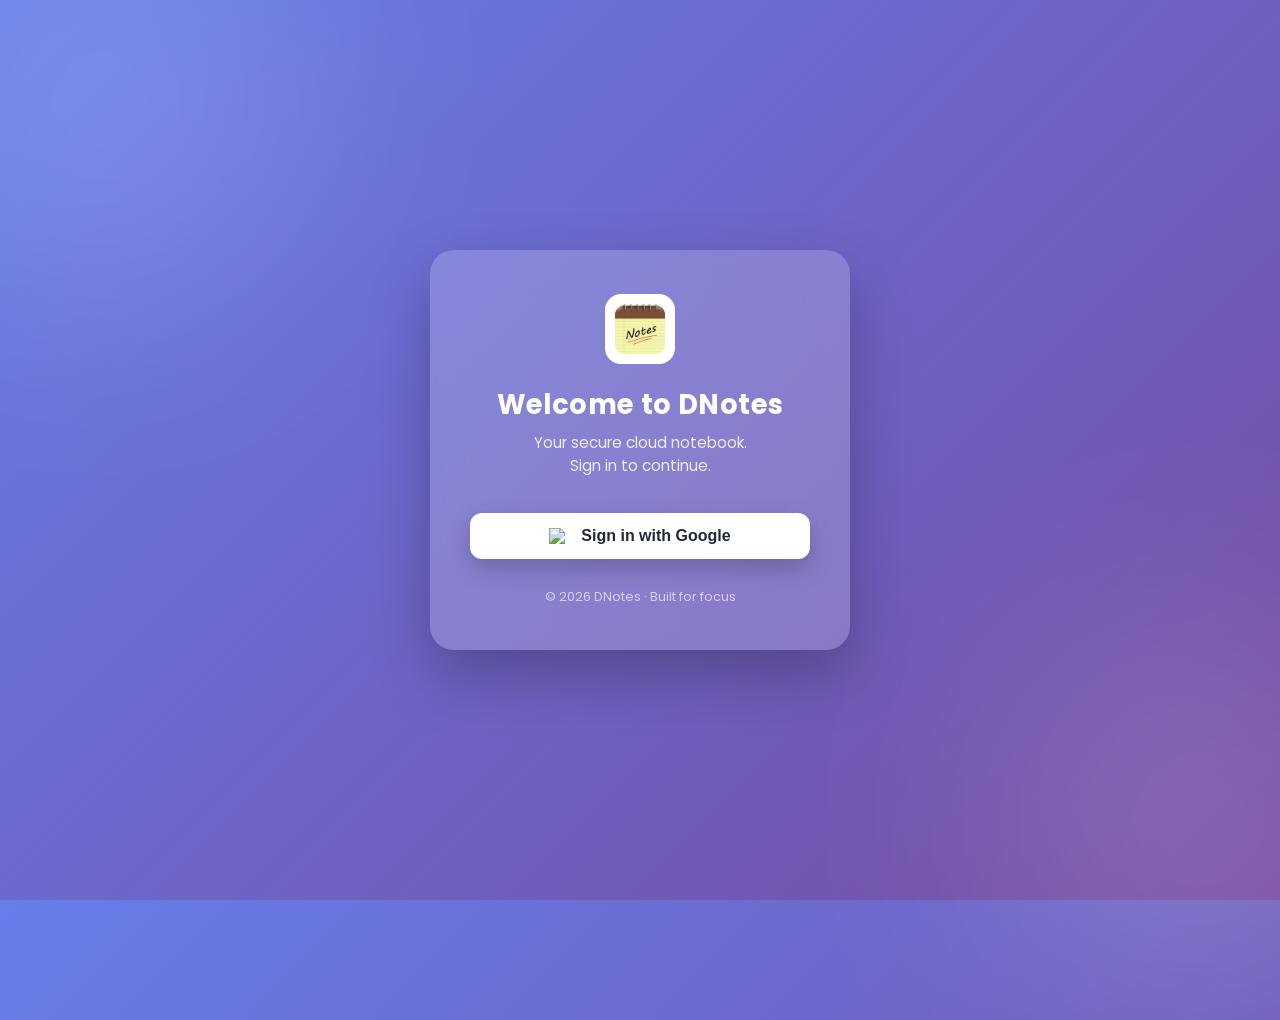
==== index.html @ bc9356ae "authpapa" ====
<!DOCTYPE html>
<html lang="en">
<head>
  <meta charset="UTF-8" />
  <meta name="viewport" content="width=device-width, initial-scale=1.0" />
  <title>DNotes | Login</title>
  <link rel="manifest" href="manifest.json">
  <meta name="mobile-web-app-capable" content="yes">
<meta name="apple-mobile-web-app-capable" content="yes">
<meta name="apple-mobile-web-app-status-bar-style" content="black-translucent">
<meta name="theme-color" content="#667eea">
<!-- Favicon -->
<link rel="icon" href="Diamond_Comapny_Logo.png" type="image/png">

  <!-- Google Font -->
  <link href="https://fonts.googleapis.com/css2?family=Poppins:wght@400;500;600;700&display=swap" rel="stylesheet">

  <style>
    * {
      box-sizing: border-box;
    }

    body {
      margin: 0;
      height: 100vh;
      font-family: 'Poppins', sans-serif;
      background: linear-gradient(135deg, #667eea, #764ba2);
      display: flex;
      align-items: center;
      justify-content: center;
      overflow: hidden;
    }

    /* soft animated blobs */
    .blob {
      position: absolute;
      width: 400px;
      height: 400px;
      background: rgba(255, 255, 255, 0.15);
      filter: blur(120px);
      border-radius: 50%;
      animation: float 8s infinite alternate ease-in-out;
    }

    .blob.one { top: -100px; left: -100px; }
    .blob.two { bottom: -120px; right: -120px; animation-delay: 2s; }

    @keyframes float {
      from { transform: translateY(0); }
      to { transform: translateY(40px); }
    }

    .login-card {
      position: relative;
      z-index: 1;
      width: 90%;
      max-width: 420px;
      padding: 2.8rem 2.5rem;
      background: rgba(255, 255, 255, 0.18);
      backdrop-filter: blur(18px);
      -webkit-backdrop-filter: blur(18px);
      border-radius: 24px;
      box-shadow: 0 25px 60px rgba(0, 0, 0, 0.25);
      text-align: center;
      color: #fff;
      animation: fadeUp 0.8s ease forwards;
    }

    @keyframes fadeUp {
      from { opacity: 0; transform: translateY(20px); }
      to { opacity: 1; transform: translateY(0); }
    }

    .logo {
      width: 70px;
      height: 70px;
      border-radius: 16px;
      background: white;
      padding: 10px;
      margin: 0 auto 1.2rem;
      display: flex;
      align-items: center;
      justify-content: center;
    }

    .logo img {
      width: 100%;
      height: auto;
    }

    h2 {
      margin: 0.5rem 0 0.4rem;
      font-weight: 700;
      font-size: 1.7rem;
      letter-spacing: 0.4px;
    }

    p {
      margin: 0 0 2.2rem;
      font-size: 0.95rem;
      color: rgba(255, 255, 255, 0.85);
      line-height: 1.5;
    }

    .google-btn {
      width: 100%;
      padding: 14px;
      border-radius: 12px;
      border: none;
      cursor: pointer;
      font-size: 1rem;
      font-weight: 600;
      display: flex;
      align-items: center;
      justify-content: center;
      gap: 10px;
      background: #ffffff;
      color: #1f2937;
      transition: transform 0.25s ease, box-shadow 0.25s ease;
      box-shadow: 0 10px 25px rgba(0, 0, 0, 0.2);
    }

    .google-btn:hover {
      transform: translateY(-2px);
      box-shadow: 0 15px 30px rgba(0, 0, 0, 0.25);
    }

    .google-btn img {
      width: 22px;
    }

    .footer-text {
      margin-top: 1.8rem;
      font-size: 0.8rem;
      color: rgba(255, 255, 255, 0.65);
    }
  </style>
</head>

<body>

  <div class="blob one"></div>
  <div class="blob two"></div>

  <div class="login-card">
    <div class="logo">
      <img src="unnamed.png" alt="DNotes Logo">
    </div>

    <h2>Welcome to DNotes</h2>
    <p>Your secure cloud notebook.<br>Sign in to continue.</p>

    <button class="google-btn" id="loginBtn">
      <img src="https://upload.wikimedia.org/wikipedia/commons/thumb/c/c1/Google_%22G%22_logo.svg/250px-Google_%22G%22_logo.svg.png">
      Sign in with Google
    </button>

    <div class="footer-text">
      © 2026 DNotes · Built for focus
    </div>
  </div>
  <script type="module">
    import { initializeApp } from "https://www.gstatic.com/firebasejs/9.23.0/firebase-app.js";
    import { getAuth, signInWithPopup, GoogleAuthProvider } from "https://www.gstatic.com/firebasejs/9.23.0/firebase-auth.js";

    const firebaseConfig = {
      apiKey: "AIzaSyBZTkOnUFqFdNAoK63dI2iCzDoykAjSylI",
      authDomain: "dnotes-cf9f2.firebaseapp.com",
      databaseURL: "https://dnotes-cf9f2-default-rtdb.firebaseio.com",
      projectId: "dnotes-cf9f2",
      storageBucket: "dnotes-cf9f2.firebasestorage.app",
      messagingSenderId: "886010408120",
      appId: "1:886010408120:web:e85c8681e72552c33f584d"
    };

    const app = initializeApp(firebaseConfig);
    const auth = getAuth(app);
    const provider = new GoogleAuthProvider();

    const allowedEmails = [
      "adityasonihyderabad@gmail.com",
      "robuxgenerator999@gmail.com",
      "nandkumarsonaliya@gmail.com",
      "nandlumargurgaon@gmail.com"
    ];

    document.getElementById("loginBtn").onclick = async () => {
      try {
        const result = await signInWithPopup(auth, provider);
        const email = result.user.email;

        if (allowedEmails.includes(email)) {
          localStorage.setItem("dnotes_user", email.replace(/\./g, "_"));
          window.location.href = "notes.html";
        } else {
          window.location.href = "payment.html";
        }
      } catch (error) {
        alert("Login failed: " + error.message);
      }
    };
  </script>
</body>
</html>
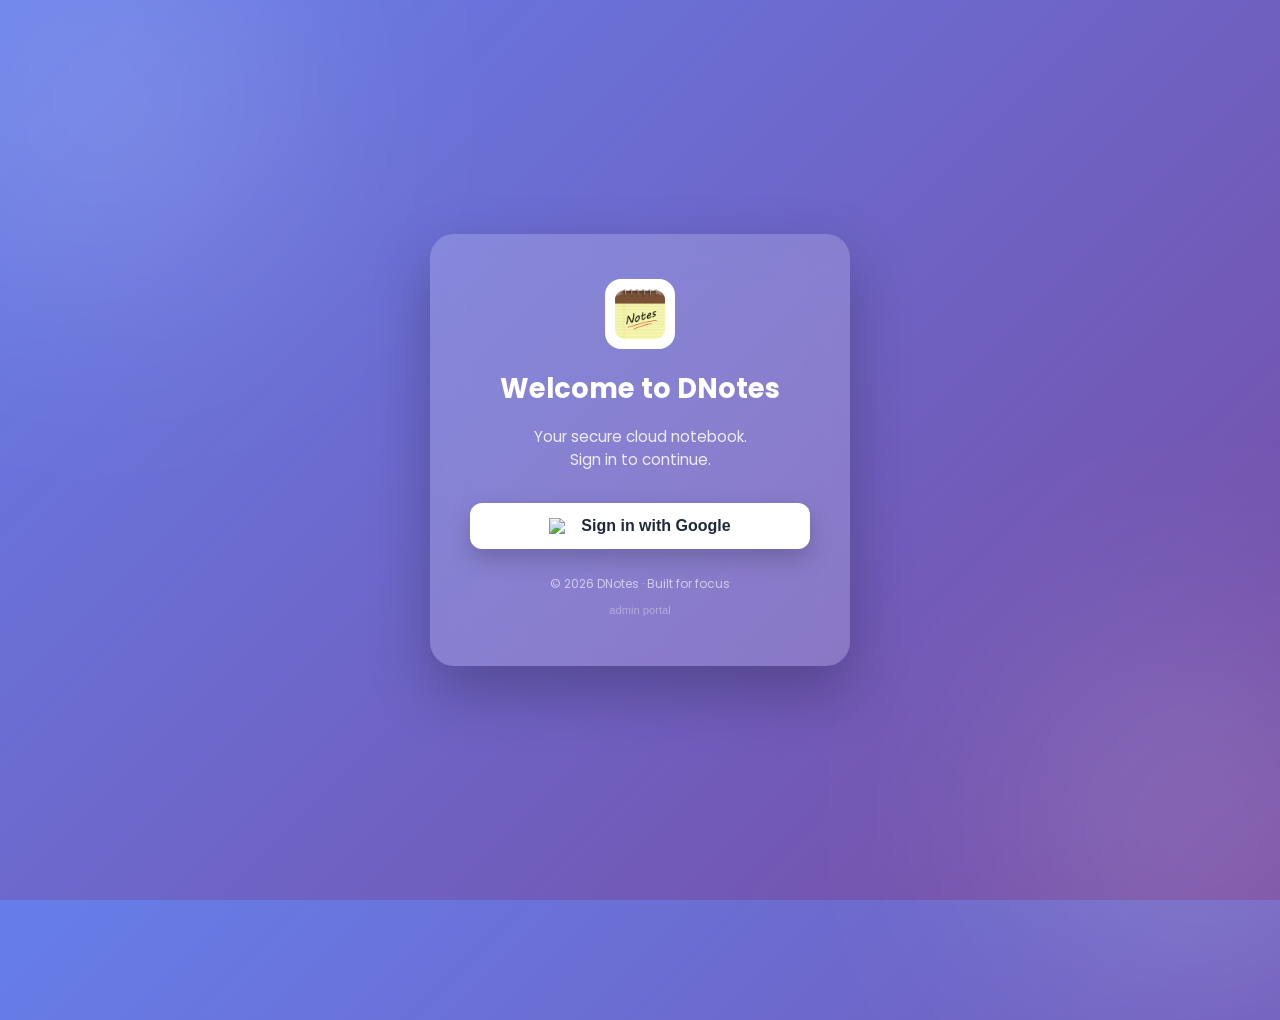
==== commit 9a40878f: "DNotes_Commercial_Version" ====
--- a/index.html
+++ b/index.html
@@ -4,21 +4,12 @@
   <meta charset="UTF-8" />
   <meta name="viewport" content="width=device-width, initial-scale=1.0" />
   <title>DNotes | Login</title>
-  <link rel="manifest" href="manifest.json">
-  <meta name="mobile-web-app-capable" content="yes">
-<meta name="apple-mobile-web-app-capable" content="yes">
-<meta name="apple-mobile-web-app-status-bar-style" content="black-translucent">
-<meta name="theme-color" content="#667eea">
-<!-- Favicon -->
-<link rel="icon" href="Diamond_Comapny_Logo.png" type="image/png">
-
-  <!-- Google Font -->
+
+  <link rel="icon" href="Diamond_Comapny_Logo.png" type="image/png">
   <link href="https://fonts.googleapis.com/css2?family=Poppins:wght@400;500;600;700&display=swap" rel="stylesheet">
 
   <style>
-    * {
-      box-sizing: border-box;
-    }
+    * { box-sizing: border-box; }
 
     body {
       margin: 0;
@@ -31,12 +22,11 @@
       overflow: hidden;
     }
 
-    /* soft animated blobs */
     .blob {
       position: absolute;
       width: 400px;
       height: 400px;
-      background: rgba(255, 255, 255, 0.15);
+      background: rgba(255,255,255,0.15);
       filter: blur(120px);
       border-radius: 50%;
       animation: float 8s infinite alternate ease-in-out;
@@ -56,19 +46,12 @@
       width: 90%;
       max-width: 420px;
       padding: 2.8rem 2.5rem;
-      background: rgba(255, 255, 255, 0.18);
+      background: rgba(255,255,255,0.18);
       backdrop-filter: blur(18px);
-      -webkit-backdrop-filter: blur(18px);
       border-radius: 24px;
-      box-shadow: 0 25px 60px rgba(0, 0, 0, 0.25);
+      box-shadow: 0 25px 60px rgba(0,0,0,0.25);
       text-align: center;
       color: #fff;
-      animation: fadeUp 0.8s ease forwards;
-    }
-
-    @keyframes fadeUp {
-      from { opacity: 0; transform: translateY(20px); }
-      to { opacity: 1; transform: translateY(0); }
     }
 
     .logo {
@@ -78,28 +61,20 @@
       background: white;
       padding: 10px;
       margin: 0 auto 1.2rem;
-      display: flex;
-      align-items: center;
-      justify-content: center;
-    }
-
-    .logo img {
-      width: 100%;
-      height: auto;
-    }
+    }
+
+    .logo img { width: 100%; }
 
     h2 {
       margin: 0.5rem 0 0.4rem;
       font-weight: 700;
       font-size: 1.7rem;
-      letter-spacing: 0.4px;
     }
 
     p {
-      margin: 0 0 2.2rem;
+      margin-bottom: 2rem;
       font-size: 0.95rem;
-      color: rgba(255, 255, 255, 0.85);
-      line-height: 1.5;
+      opacity: 0.85;
     }
 
     .google-btn {
@@ -116,23 +91,30 @@
       gap: 10px;
       background: #ffffff;
       color: #1f2937;
-      transition: transform 0.25s ease, box-shadow 0.25s ease;
-      box-shadow: 0 10px 25px rgba(0, 0, 0, 0.2);
-    }
-
-    .google-btn:hover {
-      transform: translateY(-2px);
-      box-shadow: 0 15px 30px rgba(0, 0, 0, 0.25);
-    }
-
-    .google-btn img {
-      width: 22px;
+      box-shadow: 0 10px 25px rgba(0,0,0,0.2);
+    }
+
+    .google-btn img { width: 22px; }
+
+    /* 👻 ADMIN BUTTON (LOW VISIBILITY) */
+    .admin-btn {
+      margin-top: 10px;
+      background: transparent;
+      border: none;
+      color: rgba(255,255,255,0.35);
+      font-size: 0.7rem;
+      cursor: pointer;
+
+    }
+
+    .admin-btn:hover {
+      color: rgba(255,255,255,0.6);
     }
 
     .footer-text {
-      margin-top: 1.8rem;
-      font-size: 0.8rem;
-      color: rgba(255, 255, 255, 0.65);
+      margin-top: 1.6rem;
+      font-size: 0.75rem;
+      opacity: 0.6;
     }
   </style>
 </head>
@@ -155,50 +137,77 @@
       Sign in with Google
     </button>
 
+
+
     <div class="footer-text">
       © 2026 DNotes · Built for focus
     </div>
+        <!-- 👻 Admin portal (almost invisible) -->
+        <button class="admin-btn" id="adminBtn">admin portal</button>
   </div>
+
   <script type="module">
     import { initializeApp } from "https://www.gstatic.com/firebasejs/9.23.0/firebase-app.js";
     import { getAuth, signInWithPopup, GoogleAuthProvider } from "https://www.gstatic.com/firebasejs/9.23.0/firebase-auth.js";
-
+    // Realtime Database Imports
+    import { getDatabase, ref, get, set } from "https://www.gstatic.com/firebasejs/9.23.0/firebase-database.js";
+  
     const firebaseConfig = {
       apiKey: "AIzaSyBZTkOnUFqFdNAoK63dI2iCzDoykAjSylI",
       authDomain: "dnotes-cf9f2.firebaseapp.com",
-      databaseURL: "https://dnotes-cf9f2-default-rtdb.firebaseio.com",
-      projectId: "dnotes-cf9f2",
-      storageBucket: "dnotes-cf9f2.firebasestorage.app",
-      messagingSenderId: "886010408120",
-      appId: "1:886010408120:web:e85c8681e72552c33f584d"
+      databaseURL: "https://dnotes-cf9f2-default-rtdb.firebaseio.com", // Double check this URL in your Firebase Console!
+      projectId: "dnotes-cf9f2"
     };
-
+  
     const app = initializeApp(firebaseConfig);
     const auth = getAuth(app);
+    const db = getDatabase(app); 
     const provider = new GoogleAuthProvider();
-
-    const allowedEmails = [
-      "adityasonihyderabad@gmail.com",
-      "robuxgenerator999@gmail.com",
-      "nandkumarsonaliya@gmail.com",
-      "nandlumargurgaon@gmail.com"
-    ];
-
-    document.getElementById("loginBtn").onclick = async () => {
-      try {
-        const result = await signInWithPopup(auth, provider);
-        const email = result.user.email;
-
-        if (allowedEmails.includes(email)) {
-          localStorage.setItem("dnotes_user", email.replace(/\./g, "_"));
-          window.location.href = "notes.html";
-        } else {
-          window.location.href = "payment.html";
-        }
-      } catch (error) {
-        alert("Login failed: " + error.message);
+  
+    const ADMIN_EMAIL = "adityasonihyderabad@gmail.com";
+  
+    const handleLogin = async (isAdminAttempt = false) => {
+  try {
+    const result = await signInWithPopup(auth, provider);
+    const email = result.user.email;
+    const userKey = email.replace(/\./g, "_");
+
+    localStorage.setItem("dnotes_user", userKey);
+
+    // 1. Admin Check
+    if (email === ADMIN_EMAIL) {
+      window.location.href = isAdminAttempt ? "admin.html" : "notes.html";
+      return;
+    }
+
+    // 2. Access Check
+    try {
+      const accessRef = ref(db, 'allowed_users/' + userKey);
+      const snapshot = await get(accessRef);
+
+      if (snapshot.exists()) {
+        window.location.href = "notes.html";
+      } else {
+        throw new Error("not_allowed");
       }
-    };
+    } catch (e) {
+      // 3. Log Attempt & Redirect to Payment
+      await set(ref(db, 'login_attempts/' + userKey), {
+        email: email,
+        timestamp: Date.now()
+      });
+      window.location.href = "payment.html";
+    }
+
+  } catch (err) {
+    console.error("Login Error:", err);
+    alert("Authentication failed. Please try again.");
+  }
+};
+  
+    document.getElementById("loginBtn").onclick = () => handleLogin(false);
+    document.getElementById("adminBtn").onclick = () => handleLogin(true);
   </script>
+
 </body>
 </html>
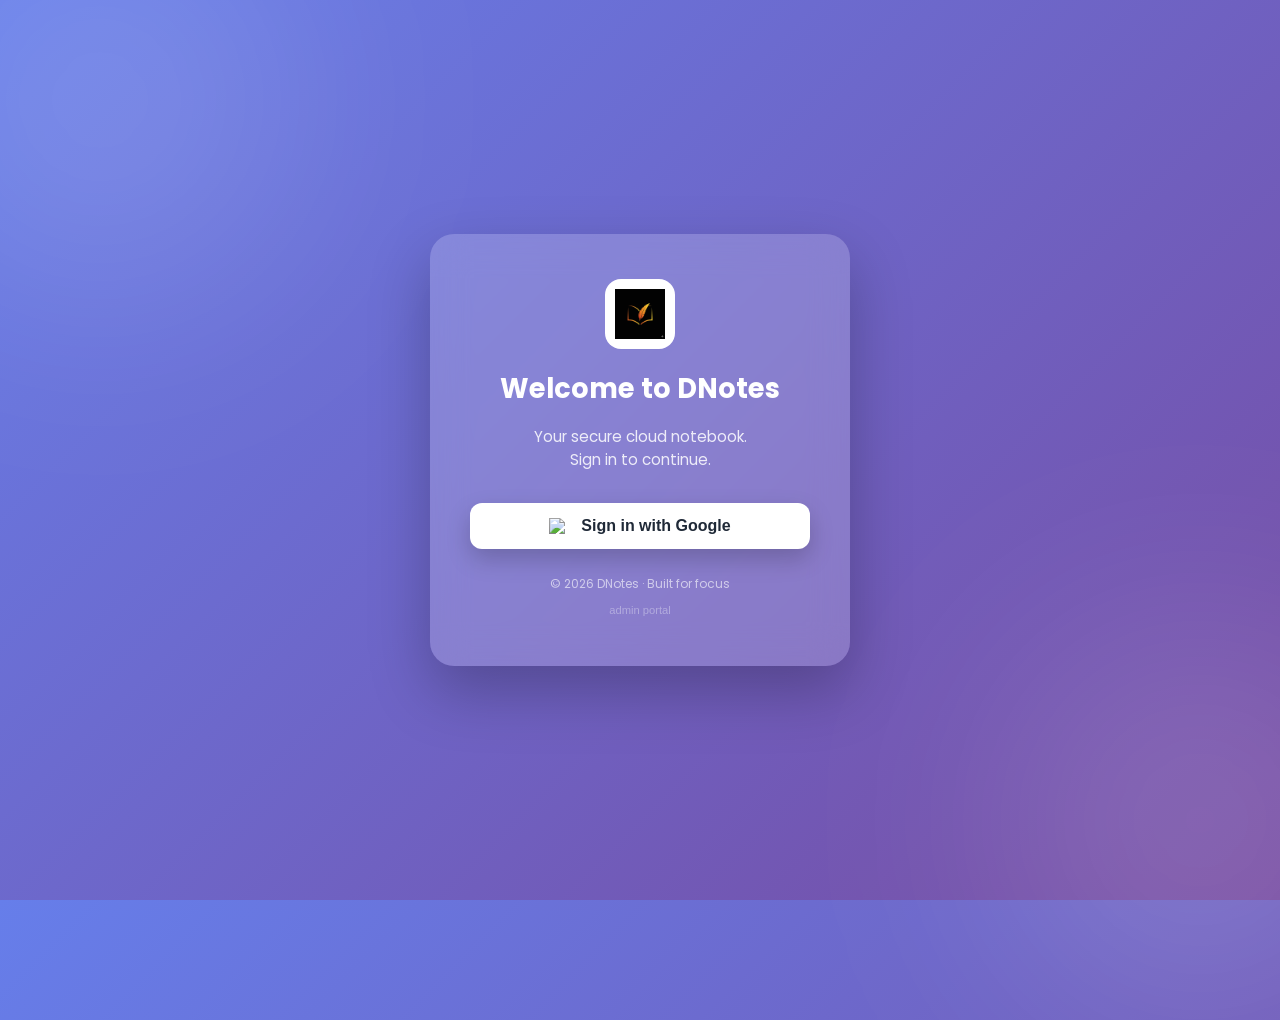
==== commit 0503dea7: "newlogo" ====
--- a/index.html
+++ b/index.html
@@ -4,7 +4,16 @@
   <meta charset="UTF-8" />
   <meta name="viewport" content="width=device-width, initial-scale=1.0" />
   <title>DNotes | Login</title>
-
+  <link rel="manifest" href="manifest.json">
+  <meta charset="UTF-8">
+<meta name="viewport" content="width=device-width, initial-scale=1.0">
+
+<meta name="theme-color" content="#667eea">
+
+<meta name="apple-mobile-web-app-capable" content="yes">
+<meta name="apple-mobile-web-app-status-bar-style" content="black-translucent">
+<meta name="apple-mobile-web-app-title" content="DNotes">
+<link rel="apple-touch-icon" href="DNotes.png">
   <link rel="icon" href="Diamond_Comapny_Logo.png" type="image/png">
   <link href="https://fonts.googleapis.com/css2?family=Poppins:wght@400;500;600;700&display=swap" rel="stylesheet">
 
@@ -126,7 +135,7 @@
 
   <div class="login-card">
     <div class="logo">
-      <img src="unnamed.png" alt="DNotes Logo">
+      <img src="DNotes.png" alt="DNotes Logo">
     </div>
 
     <h2>Welcome to DNotes</h2>
@@ -148,14 +157,13 @@
 
   <script type="module">
     import { initializeApp } from "https://www.gstatic.com/firebasejs/9.23.0/firebase-app.js";
-    import { getAuth, signInWithPopup, GoogleAuthProvider } from "https://www.gstatic.com/firebasejs/9.23.0/firebase-auth.js";
-    // Realtime Database Imports
+    import { getAuth, signInWithPopup, GoogleAuthProvider, onAuthStateChanged } from "https://www.gstatic.com/firebasejs/9.23.0/firebase-auth.js";
     import { getDatabase, ref, get, set } from "https://www.gstatic.com/firebasejs/9.23.0/firebase-database.js";
   
     const firebaseConfig = {
       apiKey: "AIzaSyBZTkOnUFqFdNAoK63dI2iCzDoykAjSylI",
       authDomain: "dnotes-cf9f2.firebaseapp.com",
-      databaseURL: "https://dnotes-cf9f2-default-rtdb.firebaseio.com", // Double check this URL in your Firebase Console!
+      databaseURL: "https://dnotes-cf9f2-default-rtdb.firebaseio.com",
       projectId: "dnotes-cf9f2"
     };
   
@@ -165,49 +173,61 @@
     const provider = new GoogleAuthProvider();
   
     const ADMIN_EMAIL = "adityasonihyderabad@gmail.com";
-  
+
+    // --- 🚀 AUTO-LOGIN LOGIC ---
+    // Check if user is already logged in via LocalStorage on page load
+    window.addEventListener("DOMContentLoaded", () => {
+      const savedUser = localStorage.getItem("dnotes_user");
+      if (savedUser) {
+        // If they are the admin, you might want a different logic, 
+        // but typically redirected to notes is safest for "Persistence"
+        window.location.href = "notes.html";
+      }
+    });
+
     const handleLogin = async (isAdminAttempt = false) => {
-  try {
-    const result = await signInWithPopup(auth, provider);
-    const email = result.user.email;
-    const userKey = email.replace(/\./g, "_");
-
-    localStorage.setItem("dnotes_user", userKey);
-
-    // 1. Admin Check
-    if (email === ADMIN_EMAIL) {
-      window.location.href = isAdminAttempt ? "admin.html" : "notes.html";
-      return;
-    }
-
-    // 2. Access Check
-    try {
-      const accessRef = ref(db, 'allowed_users/' + userKey);
-      const snapshot = await get(accessRef);
-
-      if (snapshot.exists()) {
+      try {
+        const result = await signInWithPopup(auth, provider);
+        const email = result.user.email;
+        const userKey = email.replace(/\./g, "_");
+
+        // Save to LocalStorage so the app "remembers" them
+        localStorage.setItem("dnotes_user", userKey);
+
+        // 1. Admin Check
+        if (email === ADMIN_EMAIL) {
+          window.location.href = isAdminAttempt ? "admin.html" : "notes.html";
+          return;
+        }
+
+        // 2. BLACKLIST CHECK
+        const blacklistRef = ref(db, 'blacklist/' + userKey);
+        const blacklistSnap = await get(blacklistRef);
+        
+        if (blacklistSnap.exists()) {
+          // If blacklisted, remove the local storage so they don't get stuck in a loop
+          localStorage.removeItem("dnotes_user");
+          window.location.href = "payment.html";
+          return;
+        }
+
+        // 3. TEMPORARY AUTO-GRANT ACCESS
+        await set(ref(db, 'allowed_users/' + userKey), {
+          email: email,
+          grantedAt: Date.now(),
+          status: "auto-granted"
+        });
+        
         window.location.href = "notes.html";
-      } else {
-        throw new Error("not_allowed");
+
+      } catch (err) {
+        console.error("Login Error:", err);
+        alert("Authentication failed.");
       }
-    } catch (e) {
-      // 3. Log Attempt & Redirect to Payment
-      await set(ref(db, 'login_attempts/' + userKey), {
-        email: email,
-        timestamp: Date.now()
-      });
-      window.location.href = "payment.html";
-    }
-
-  } catch (err) {
-    console.error("Login Error:", err);
-    alert("Authentication failed. Please try again.");
-  }
-};
-  
+    };
+
     document.getElementById("loginBtn").onclick = () => handleLogin(false);
     document.getElementById("adminBtn").onclick = () => handleLogin(true);
   </script>
-
 </body>
 </html>
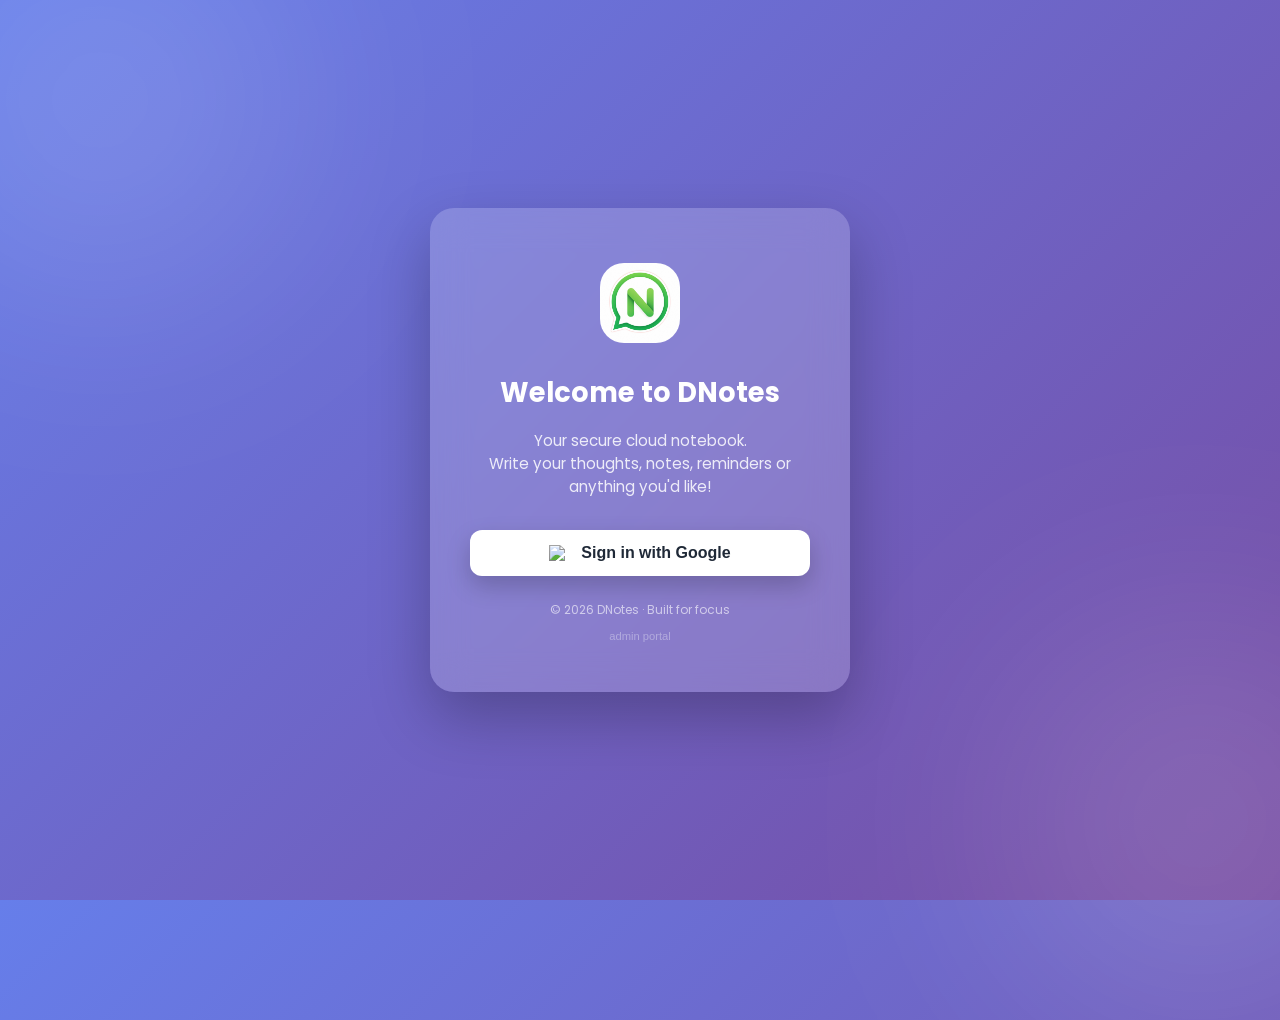
==== commit 135cbb28: "major_update_version" ====
--- a/index.html
+++ b/index.html
@@ -64,10 +64,9 @@
     }
 
     .logo {
-      width: 70px;
-      height: 70px;
-      border-radius: 16px;
-      background: white;
+      width: 100px;
+      height: 100px;
+      border-radius: 15%;
       padding: 10px;
       margin: 0 auto 1.2rem;
     }
@@ -135,11 +134,11 @@
 
   <div class="login-card">
     <div class="logo">
-      <img src="DNotes.png" alt="DNotes Logo">
+      <img style="border-radius: 30%;" src="DNotes.png" alt="DNotes Logo">
     </div>
 
     <h2>Welcome to DNotes</h2>
-    <p>Your secure cloud notebook.<br>Sign in to continue.</p>
+    <p>Your secure cloud notebook.<br>Write your thoughts, notes, reminders or anything you'd like!</p>
 
     <button class="google-btn" id="loginBtn">
       <img src="https://upload.wikimedia.org/wikipedia/commons/thumb/c/c1/Google_%22G%22_logo.svg/250px-Google_%22G%22_logo.svg.png">
@@ -154,80 +153,71 @@
         <!-- 👻 Admin portal (almost invisible) -->
         <button class="admin-btn" id="adminBtn">admin portal</button>
   </div>
-
   <script type="module">
     import { initializeApp } from "https://www.gstatic.com/firebasejs/9.23.0/firebase-app.js";
-    import { getAuth, signInWithPopup, GoogleAuthProvider, onAuthStateChanged } from "https://www.gstatic.com/firebasejs/9.23.0/firebase-auth.js";
+    import { getAuth, signInWithPopup, GoogleAuthProvider } from "https://www.gstatic.com/firebasejs/9.23.0/firebase-auth.js";
     import { getDatabase, ref, get, set } from "https://www.gstatic.com/firebasejs/9.23.0/firebase-database.js";
-  
+    
     const firebaseConfig = {
       apiKey: "AIzaSyBZTkOnUFqFdNAoK63dI2iCzDoykAjSylI",
       authDomain: "dnotes-cf9f2.firebaseapp.com",
       databaseURL: "https://dnotes-cf9f2-default-rtdb.firebaseio.com",
       projectId: "dnotes-cf9f2"
     };
-  
+    
     const app = initializeApp(firebaseConfig);
     const auth = getAuth(app);
-    const db = getDatabase(app); 
+    const db = getDatabase(app);
     const provider = new GoogleAuthProvider();
-  
+    
     const ADMIN_EMAIL = "adityasonihyderabad@gmail.com";
-
-    // --- 🚀 AUTO-LOGIN LOGIC ---
-    // Check if user is already logged in via LocalStorage on page load
+    
+    // AUTO LOGIN
     window.addEventListener("DOMContentLoaded", () => {
-      const savedUser = localStorage.getItem("dnotes_user");
+     const savedUser = localStorage.getItem("dnotes_user");
       if (savedUser) {
-        // If they are the admin, you might want a different logic, 
-        // but typically redirected to notes is safest for "Persistence"
         window.location.href = "notes.html";
-      }
+     }
     });
-
+    
     const handleLogin = async (isAdminAttempt = false) => {
       try {
         const result = await signInWithPopup(auth, provider);
         const email = result.user.email;
         const userKey = email.replace(/\./g, "_");
-
-        // Save to LocalStorage so the app "remembers" them
+    
         localStorage.setItem("dnotes_user", userKey);
-
-        // 1. Admin Check
+    
         if (email === ADMIN_EMAIL) {
           window.location.href = isAdminAttempt ? "admin.html" : "notes.html";
           return;
         }
-
-        // 2. BLACKLIST CHECK
+    
         const blacklistRef = ref(db, 'blacklist/' + userKey);
         const blacklistSnap = await get(blacklistRef);
-        
+    
         if (blacklistSnap.exists()) {
-          // If blacklisted, remove the local storage so they don't get stuck in a loop
           localStorage.removeItem("dnotes_user");
           window.location.href = "payment.html";
           return;
         }
-
-        // 3. TEMPORARY AUTO-GRANT ACCESS
+    
         await set(ref(db, 'allowed_users/' + userKey), {
           email: email,
           grantedAt: Date.now(),
           status: "auto-granted"
         });
-        
+    
         window.location.href = "notes.html";
-
+    
       } catch (err) {
         console.error("Login Error:", err);
         alert("Authentication failed.");
       }
     };
-
+    
     document.getElementById("loginBtn").onclick = () => handleLogin(false);
     document.getElementById("adminBtn").onclick = () => handleLogin(true);
-  </script>
+    </script>
 </body>
 </html>
